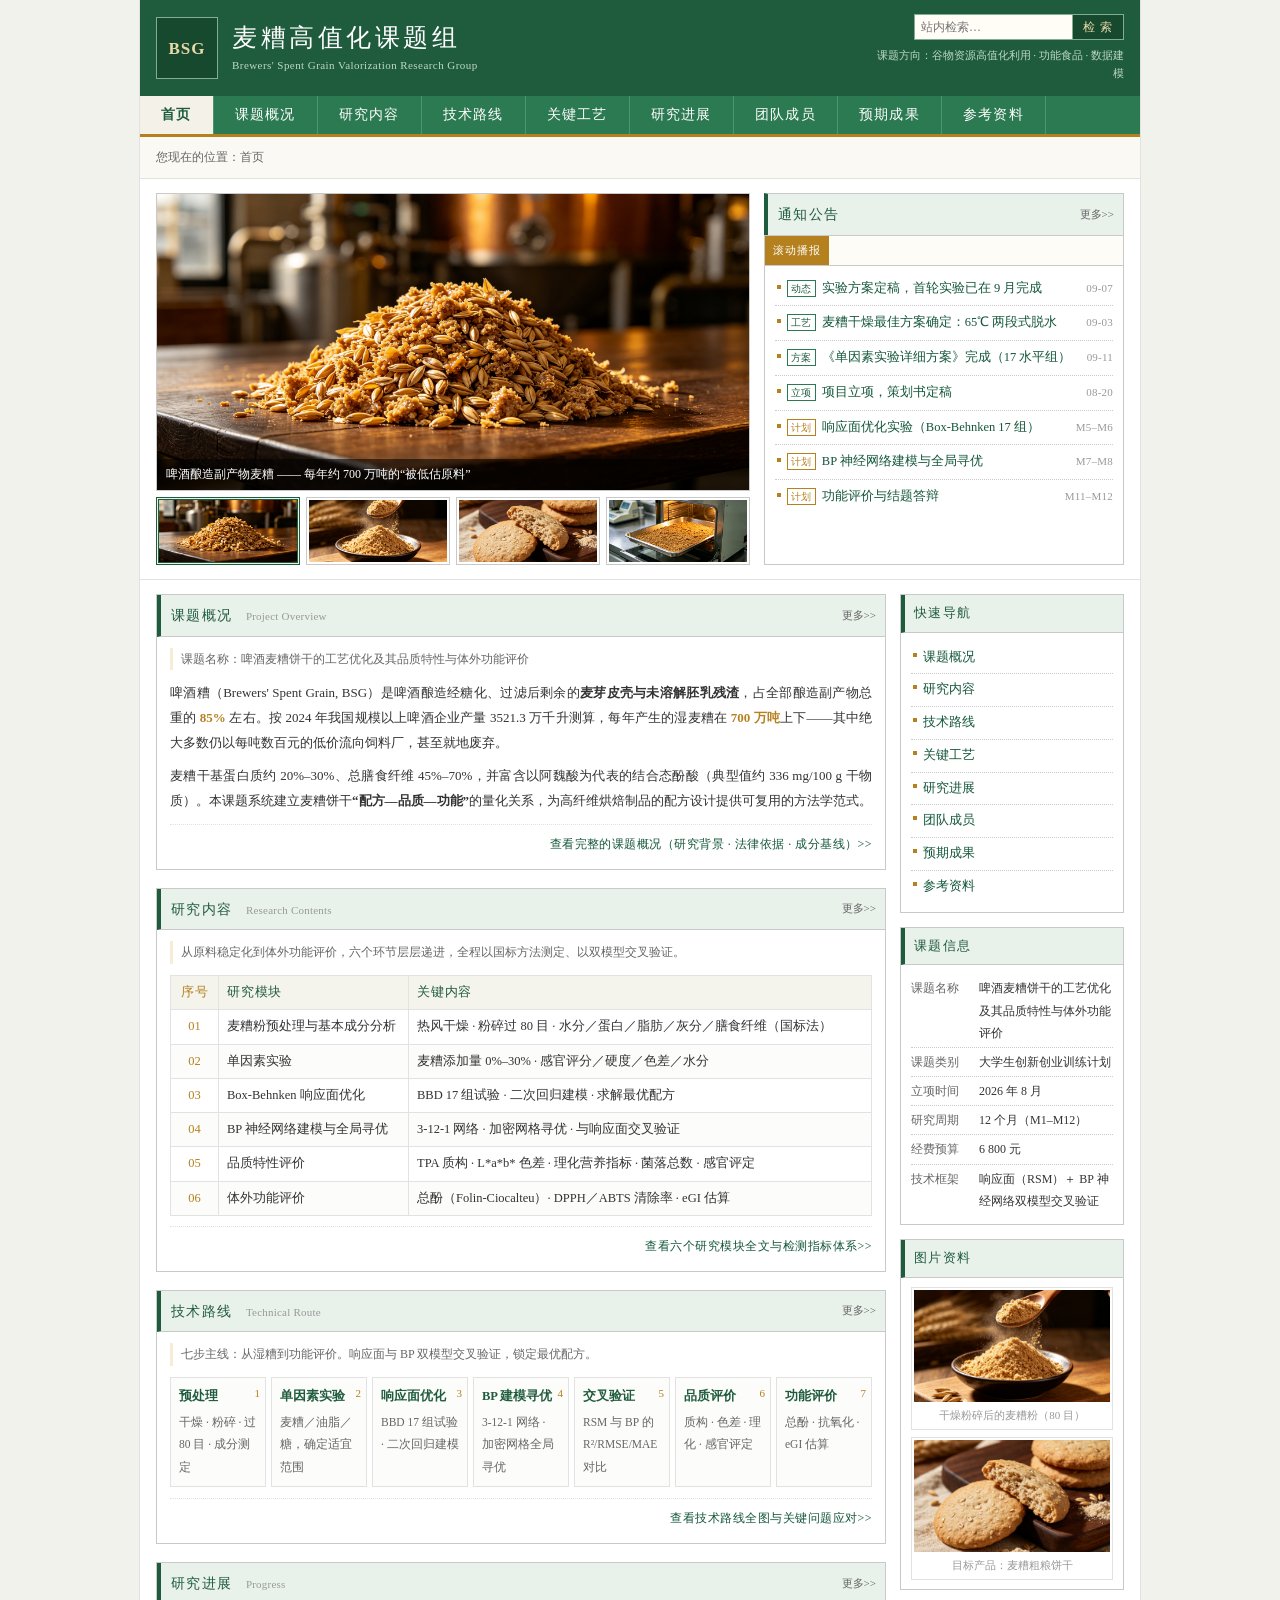
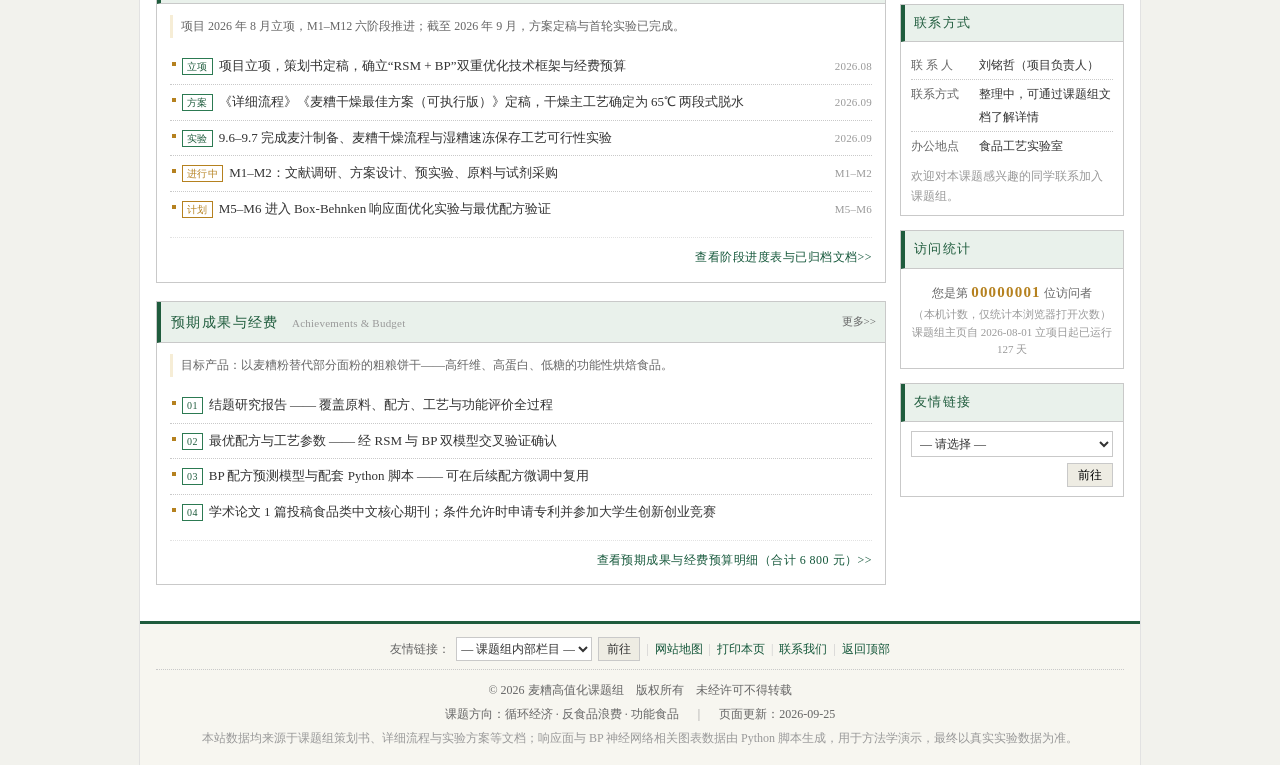
==== index.html @ 1dd5f3cb "Add files via upload" ====
<!DOCTYPE html>
<html lang="zh-CN">
<head>
<meta charset="utf-8">
<meta name="viewport" content="width=device-width, initial-scale=1">
<title>首页 — 麦糟高值化课题组</title>
<meta name="description" content="麦糟高值化课题组：啤酒麦糟饼干的工艺优化及其品质特性与体外功能评价。基于响应面（Box-Behnken）与 BP 神经网络协同优化的本科生科研课题。">
<meta name="keywords" content="啤酒麦糟,BSG,麦糟饼干,响应面优化,BP神经网络,膳食纤维,体外功能评价,课题组">
<link rel="stylesheet" href="style.css">
</head>
<body>
<div class="page" id="top">

  <!-- ==================== 页头 ==================== -->
  <div class="hd">
    <div class="logo">BSG</div>
    <div class="hd-t">
      <h1>麦糟高值化课题组</h1>
      <p>Brewers' Spent Grain Valorization Research Group</p>
    </div>
    <div class="hd-r">
      <form class="search" id="searchForm">
        <input type="text" id="q" placeholder="站内检索…" aria-label="站内检索">
        <button type="submit">检 索</button>
      </form>
      <p class="slogan">课题方向：谷物资源高值化利用 · 功能食品 · 数据建模</p>
      <div class="srch-pop" id="srchPop"></div>
    </div>
  </div>

  <!-- ==================== 导航 ==================== -->
  <div class="nav">
    <ul id="navList">
      <li class="on"><a href="index.html">首页</a></li>
      <li><a href="about.html">课题概况</a></li>
      <li><a href="research.html">研究内容</a></li>
      <li><a href="route.html">技术路线</a></li>
      <li><a href="process.html">关键工艺</a></li>
      <li><a href="progress.html">研究进展</a></li>
      <li><a href="team.html">团队成员</a></li>
      <li><a href="results.html">预期成果</a></li>
      <li><a href="refs.html">参考资料</a></li>
    </ul>
  </div>

  <!-- ==================== 面包屑 ==================== -->
  <div class="crumb">
    您现在的位置：首页
  </div>

  <div class="hero">
    <div class="hero-l">
      <div class="figure">
        <img id="bigPic" src="assets/hero-bsg.jpg" alt="啤酒酿造副产物麦糟原料特写" width="640" height="296" decoding="async">
        <span class="cap" id="bigCap">啤酒酿造副产物麦糟 —— 每年约 700 万吨的“被低估原料”</span>
      </div>
      <div class="thumbs" id="thumbs">
        <button type="button" class="on" data-src="assets/hero-bsg.jpg"
          data-cap="啤酒酿造副产物麦糟 —— 每年约 700 万吨的“被低估原料”"
          data-alt="啤酒酿造副产物麦糟原料特写">
          <img src="assets/hero-bsg.jpg" alt="麦糟原料" width="150" height="62" decoding="async"></button>
        <button type="button" data-src="assets/bsg-flour.jpg"
          data-cap="干燥、粉碎、过 80 目筛后的食品级麦糟粉 —— 课题组核心中间产物"
          data-alt="干燥粉碎后的麦糟粉特写">
          <img src="assets/bsg-flour.jpg" alt="麦糟粉" width="150" height="62" decoding="async"></button>
        <button type="button" data-src="assets/bsg-cookie.jpg"
          data-cap="目标产品：以麦糟粉替代部分面粉的粗粮饼干 —— 高纤维、高蛋白、低糖的功能性烘焙食品"
          data-alt="添加麦糟的粗粮饼干成品">
          <img src="assets/bsg-cookie.jpg" alt="麦糟饼干" width="150" height="62" decoding="async"></button>
        <button type="button" data-src="assets/drying-oven.jpg"
          data-cap="电热鼓风干燥箱 · 65℃ 强制对流干燥，料层 ≤1.5 cm，托盘间留风道"
          data-alt="电热鼓风干燥箱中摊铺的麦糟颗粒">
          <img src="assets/drying-oven.jpg" alt="鼓风干燥箱" width="150" height="62" decoding="async"></button>
      </div>
    </div>


    <div class="notice">
      <div class="nt-bar">
        <h2>通知公告</h2>
        <a class="more" href="progress.html">更多&gt;&gt;</a>
      </div>
      <div class="ticks">
        <b>滚动播报</b>
        <div class="vp"><p>《麦糟干燥最佳方案（可执行版）》已定稿，干燥主工艺确定为 65℃ 两段式脱水；9.6–9.7 完成麦汁制备、麦糟干燥流程与湿糟速冻工艺可行性实验。下一阶段进入单因素实验与 Box-Behnken 响应面优化。</p></div>
      </div>
      <div class="body">
        <ul class="list">
          <li><span class="tag">动态</span><a href="progress.html">实验方案定稿，首轮实验已在 9 月完成</a><span class="d">09-07</span></li>
          <li><span class="tag">工艺</span><a href="process.html">麦糟干燥最佳方案确定：65℃ 两段式脱水</a><span class="d">09-03</span></li>
          <li><span class="tag">方案</span><a href="progress.html">《单因素实验详细方案》完成（17 水平组）</a><span class="d">09-11</span></li>
          <li><span class="tag">立项</span><a href="progress.html">项目立项，策划书定稿</a><span class="d">08-20</span></li>
          <li><span class="tag t2">计划</span><a href="route.html">响应面优化实验（Box-Behnken 17 组）</a><span class="d">M5–M6</span></li>
          <li><span class="tag t2">计划</span><a href="route.html">BP 神经网络建模与全局寻优</a><span class="d">M7–M8</span></li>
          <li><span class="tag t2">计划</span><a href="results.html">功能评价与结题答辩</a><span class="d">M11–M12</span></li>
        </ul>
      </div>
    </div>
  </div>

  <!-- ==================== 主体 ==================== -->
  <div class="body-wrap">
    <!-- -------- 左：正文 -------- -->
    <div class="col-main">

      <!-- 课题概况（摘要） -->
      <div class="sec">
        <div class="hd2">
          <h2>课题概况 <em>Project Overview</em></h2>
          <a class="more" href="about.html">更多&gt;&gt;</a>
        </div>
        <div class="bd">
          <p class="lead">课题名称：啤酒麦糟饼干的工艺优化及其品质特性与体外功能评价</p>
          <p>啤酒糟（Brewers' Spent Grain, BSG）是啤酒酿造经糖化、过滤后剩余的<strong>麦芽皮壳与未溶解胚乳残渣</strong>，占全部酿造副产物总重的 <span class="hl">85%</span> 左右。按 2024 年我国规模以上啤酒企业产量 3521.3 万千升测算，每年产生的湿麦糟在 <span class="hl">700 万吨</span>上下——其中绝大多数仍以每吨数百元的低价流向饲料厂，甚至就地废弃。</p>
          <p>麦糟干基蛋白质约 20%–30%、总膳食纤维 45%–70%，并富含以阿魏酸为代表的结合态酚酸（典型值约 336 mg/100 g 干物质）。本课题系统建立麦糟饼干<strong>“配方—品质—功能”</strong>的量化关系，为高纤维烘焙制品的配方设计提供可复用的方法学范式。</p>
          <div class="entry"><a href="about.html">查看完整的课题概况（研究背景 · 法律依据 · 成分基线）&gt;&gt;</a></div>
        </div>
      </div>

      <!-- 研究内容（摘要） -->
      <div class="sec">
        <div class="hd2">
          <h2>研究内容 <em>Research Contents</em></h2>
          <a class="more" href="research.html">更多&gt;&gt;</a>
        </div>
        <div class="bd">
          <p class="lead">从原料稳定化到体外功能评价，六个环节层层递进，全程以国标方法测定、以双模型交叉验证。</p>
          <div class="tb-wrap">
            <table class="tb">
              <thead>
                <tr><th class="no">序号</th><th style="width:190px">研究模块</th><th>关键内容</th></tr>
              </thead>
              <tbody>
                <tr><td class="no">01</td><td>麦糟粉预处理与基本成分分析</td><td>热风干燥 · 粉碎过 80 目 · 水分／蛋白／脂肪／灰分／膳食纤维（国标法）</td></tr>
                <tr><td class="no">02</td><td>单因素实验</td><td>麦糟添加量 0%–30% · 感官评分／硬度／色差／水分</td></tr>
                <tr><td class="no">03</td><td>Box-Behnken 响应面优化</td><td>BBD 17 组试验 · 二次回归建模 · 求解最优配方</td></tr>
                <tr><td class="no">04</td><td>BP 神经网络建模与全局寻优</td><td>3-12-1 网络 · 加密网格寻优 · 与响应面交叉验证</td></tr>
                <tr><td class="no">05</td><td>品质特性评价</td><td>TPA 质构 · L*a*b* 色差 · 理化营养指标 · 菌落总数 · 感官评定</td></tr>
                <tr><td class="no">06</td><td>体外功能评价</td><td>总酚（Folin-Ciocalteu）· DPPH／ABTS 清除率 · eGI 估算</td></tr>
              </tbody>
            </table>
          </div>
          <div class="entry"><a href="research.html">查看六个研究模块全文与检测指标体系&gt;&gt;</a></div>
        </div>
      </div>

      <!-- 技术路线（摘要） -->
      <div class="sec">
        <div class="hd2">
          <h2>技术路线 <em>Technical Route</em></h2>
          <a class="more" href="route.html">更多&gt;&gt;</a>
        </div>
        <div class="bd">
          <p class="lead">七步主线：从湿糟到功能评价。响应面与 BP 双模型交叉验证，锁定最优配方。</p>
          <div class="flow">
            <div class="fs"><em>1</em><b>预处理</b><span>干燥 · 粉碎 · 过 80 目 · 成分测定</span></div>
            <div class="fs"><em>2</em><b>单因素实验</b><span>麦糟／油脂／糖，确定适宜范围</span></div>
            <div class="fs"><em>3</em><b>响应面优化</b><span>BBD 17 组试验 · 二次回归建模</span></div>
            <div class="fs"><em>4</em><b>BP 建模寻优</b><span>3-12-1 网络 · 加密网格全局寻优</span></div>
            <div class="fs"><em>5</em><b>交叉验证</b><span>RSM 与 BP 的 R²/RMSE/MAE 对比</span></div>
            <div class="fs"><em>6</em><b>品质评价</b><span>质构 · 色差 · 理化 · 感官评定</span></div>
            <div class="fs"><em>7</em><b>功能评价</b><span>总酚 · 抗氧化 · eGI 估算</span></div>
          </div>
          <div class="entry"><a href="route.html">查看技术路线全图与关键问题应对&gt;&gt;</a></div>
        </div>
      </div>

      <!-- 研究进展（摘要） -->
      <div class="sec">
        <div class="hd2">
          <h2>研究进展 <em>Progress</em></h2>
          <a class="more" href="progress.html">更多&gt;&gt;</a>
        </div>
        <div class="bd">
          <p class="lead">项目 2026 年 8 月立项，M1–M12 六阶段推进；截至 2026 年 9 月，方案定稿与首轮实验已完成。</p>
          <ul class="list">
            <li><span class="tag">立项</span><span class="txt">项目立项，策划书定稿，确立“RSM + BP”双重优化技术框架与经费预算</span><span class="d">2026.08</span></li>
            <li><span class="tag">方案</span><span class="txt">《详细流程》《麦糟干燥最佳方案（可执行版）》定稿，干燥主工艺确定为 65℃ 两段式脱水</span><span class="d">2026.09</span></li>
            <li><span class="tag">实验</span><span class="txt">9.6–9.7 完成麦汁制备、麦糟干燥流程与湿糟速冻保存工艺可行性实验</span><span class="d">2026.09</span></li>
            <li><span class="tag t2">进行中</span><span class="txt">M1–M2：文献调研、方案设计、预实验、原料与试剂采购</span><span class="d">M1–M2</span></li>
            <li><span class="tag t2">计划</span><span class="txt">M5–M6 进入 Box-Behnken 响应面优化实验与最优配方验证</span><span class="d">M5–M6</span></li>
          </ul>
          <div class="entry"><a href="progress.html">查看阶段进度表与已归档文档&gt;&gt;</a></div>
        </div>
      </div>

      <!-- 预期成果（摘要） -->
      <div class="sec">
        <div class="hd2">
          <h2>预期成果与经费 <em>Achievements &amp; Budget</em></h2>
          <a class="more" href="results.html">更多&gt;&gt;</a>
        </div>
        <div class="bd">
          <p class="lead">目标产品：以麦糟粉替代部分面粉的粗粮饼干——高纤维、高蛋白、低糖的功能性烘焙食品。</p>
          <ul class="list">
            <li><span class="tag">01</span><span class="txt">结题研究报告 —— 覆盖原料、配方、工艺与功能评价全过程</span></li>
            <li><span class="tag">02</span><span class="txt">最优配方与工艺参数 —— 经 RSM 与 BP 双模型交叉验证确认</span></li>
            <li><span class="tag">03</span><span class="txt">BP 配方预测模型与配套 Python 脚本 —— 可在后续配方微调中复用</span></li>
            <li><span class="tag">04</span><span class="txt">学术论文 1 篇投稿食品类中文核心期刊；条件允许时申请专利并参加大学生创新创业竞赛</span></li>
          </ul>
          <div class="entry"><a href="results.html">查看预期成果与经费预算明细（合计 6 800 元）&gt;&gt;</a></div>
        </div>
      </div>
    </div>

    <!-- -------- 右：侧栏 -------- -->
    <div class="col-side">

      <div class="side-box">
        <h3>快速导航</h3>
        <div class="bd">
          <ul class="list">
            <li><a href="about.html">课题概况</a></li>
            <li><a href="research.html">研究内容</a></li>
            <li><a href="route.html">技术路线</a></li>
            <li><a href="process.html">关键工艺</a></li>
            <li><a href="progress.html">研究进展</a></li>
            <li><a href="team.html">团队成员</a></li>
            <li><a href="results.html">预期成果</a></li>
            <li><a href="refs.html">参考资料</a></li>
          </ul>
        </div>
      </div>

      <div class="side-box">
        <h3>课题信息</h3>
        <div class="bd">
          <div class="kv">
            <div><b>课题名称</b><span>啤酒麦糟饼干的工艺优化及其品质特性与体外功能评价</span></div>
            <div><b>课题类别</b><span>大学生创新创业训练计划</span></div>
            <div><b>立项时间</b><span>2026 年 8 月</span></div>
            <div><b>研究周期</b><span>12 个月（M1–M12）</span></div>
            <div><b>经费预算</b><span>6 800 元</span></div>
            <div><b>技术框架</b><span>响应面（RSM）＋ BP 神经网络双模型交叉验证</span></div>
          </div>
        </div>
      </div>

      <div class="side-box">
        <h3>图片资料</h3>
        <div class="bd">
          <div class="mini-pic">
            <img src="assets/bsg-flour.jpg" alt="麦糟粉" loading="lazy" width="200" height="112" decoding="async">
            <p>干燥粉碎后的麦糟粉（80 目）</p>
          </div>
          <div class="mini-pic" style="margin-bottom:0">
            <img src="assets/bsg-cookie.jpg" alt="麦糟饼干成品" loading="lazy" width="200" height="112" decoding="async">
            <p>目标产品：麦糟粗粮饼干</p>
          </div>
        </div>
      </div>

      <div class="side-box">
        <h3>联系方式</h3>
        <div class="bd">
          <div class="kv">
            <div><b>联 系 人</b><span>刘铭哲（项目负责人）</span></div>
            <div><b>联系方式</b><span>整理中，可通过课题组文档了解详情</span></div>
            <div><b>办公地点</b><span>食品工艺实验室</span></div>
          </div>
          <p style="font-size:11.5px;color:#999;margin-top:7px;line-height:1.7">欢迎对本课题感兴趣的同学联系加入课题组。</p>
        </div>
      </div>

      <div class="side-box">
        <h3>访问统计</h3>
        <div class="bd visit">
          您是第 <b id="visitNum">00000000</b> 位访问者
          <span class="tiny" id="visitNote">（本机计数，仅统计本浏览器打开次数）</span>
          <span class="tiny" id="runDays">—</span>
        </div>
      </div>

      <div class="side-box" style="margin-bottom:0">
        <h3>友情链接</h3>
        <div class="bd">
          <select class="sel" id="friendSel" aria-label="友情链接">
            <option value="">— 请选择 —</option>
            <option value="about.html">课题概况</option>
            <option value="research.html">研究内容</option>
            <option value="process.html">关键工艺</option>
            <option value="progress.html">研究进展</option>
            <option value="refs.html">参考资料</option>
          </select>
          <div style="text-align:right;margin-top:6px">
            <button type="button" id="friendGo" style="height:24px;padding:0 10px;border:1px solid #c9c9c9;background:#eeece3;font:12px/1 '宋体',serif;cursor:pointer">前往</button>
          </div>
        </div>
      </div>
    </div>
  </div>
  <!-- ==================== 页脚 ==================== -->
  <div class="ft">
    <div class="fl">
      <b>友情链接：</b>
      <select id="ftSel" aria-label="友情链接">
        <option value="">— 课题组内部栏目 —</option>
        <option value="about.html">课题概况</option>
        <option value="research.html">研究内容</option>
        <option value="route.html">技术路线</option>
        <option value="process.html">关键工艺</option>
        <option value="progress.html">研究进展</option>
        <option value="team.html">团队成员</option>
        <option value="results.html">预期成果</option>
        <option value="refs.html">参考资料</option>
      </select>
      <button type="button" id="ftGo">前往</button>
      <span style="color:#c9c9c9">|</span>
      <a href="sitemap.html">网站地图</a>
      <span style="color:#c9c9c9">|</span>
      <a href="#" id="printBtn">打印本页</a>
      <span style="color:#c9c9c9">|</span>
      <a href="team.html">联系我们</a>
      <span style="color:#c9c9c9">|</span>
      <a href="#" id="toTop">返回顶部</a>
    </div>

    <div class="cp">
      © 2026 麦糟高值化课题组　版权所有　未经许可不得转载<br>
      课题方向：循环经济 · 反食品浪费 · 功能食品　<span>|</span>　页面更新：2026-09-25
      <br>
      <span>本站数据均来源于课题组策划书、详细流程与实验方案等文档；响应面与 BP 神经网络相关图表数据由 Python 脚本生成，用于方法学演示，最终以真实实验数据为准。</span>
    </div>
  </div>

</div>
<script src="search-index.js"></script>
<script src="main.js"></script>
</body>
</html>
---- style.css ----
@charset "utf-8";
/* ============================================================
   麦糟高值化课题组 · 课题网站 共用样式表
   版式：传统高校课题组主页（定宽 1000px / 表格化 / 宋体正文）
   离线可用：无任何外部依赖，字体使用系统字体栈
   结构：style.css 共用版式 ／ main.js 共用脚本 ／ search-index.js 站内索引
   ============================================================ */

*{margin:0;padding:0;box-sizing:border-box}

:root{
  --ink:#333333;      /* 正文 */
  --ink2:#666666;     /* 次要 */
  --ink3:#999999;     /* 弱化 */
  --line:#c9c9c9;     /* 主边框 */
  --line2:#e2e2e2;    /* 次边框 */
  --line3:#f0efe9;    /* 极浅底 */
  --grn:#1f5c3d;      /* 主色：墨绿 */
  --grn2:#2c7a52;     /* 主色浅 */
  --grn3:#e9f1eb;     /* 主色极浅底 */
  --gold:#b5811f;     /* 强调：赭金 */
  --gold2:#f6edd6;    /* 强调浅底 */
  --bg:#f2f2ed;       /* 页面底色 */
}

body{
  background:var(--bg);
  color:var(--ink);
  font:13px/1.9 "宋体",SimSun,"Songti SC",serif;
  -webkit-text-size-adjust:100%;
}
h1,h2,h3,h4,.hei{font-family:"黑体",SimHei,"Microsoft YaHei",sans-serif}
a{color:#14573a;text-decoration:none}
a:hover{color:var(--gold);text-decoration:underline}
img{border:0;display:block}
table{border-collapse:collapse}
ol,ul{list-style:none}
mark.hit{background:#ffe9a8;color:inherit;padding:0 1px}

/* ---------------- 版心 ---------------- */
.page{width:1000px;margin:0 auto;background:#ffffff;
  box-shadow:0 0 0 1px var(--line2);}

/* ---------------- 页头 ---------------- */
.hd{background:var(--grn);color:#fff;padding:14px 16px;
  display:flex;align-items:center;gap:14px}
.logo{
  flex:0 0 62px;height:62px;border:1px solid #7fae93;background:#17492f;
  display:flex;align-items:center;justify-content:center;
  font:bold 17px/1 Georgia,"Times New Roman",serif;letter-spacing:.06em;color:#e8d9a8;
}
.hd-t{flex:1;min-width:0}
.hd-t h1{font-size:25px;font-weight:normal;letter-spacing:.14em;line-height:1.35}
.hd-t p{font:11px/1.6 Georgia,"Times New Roman",serif;color:#bcd8c6;
  letter-spacing:.04em;margin-top:2px}
.hd-r{flex:0 0 250px;text-align:right;position:relative}
.search{display:flex;justify-content:flex-end;gap:0}
.search input{
  width:158px;height:26px;padding:0 6px;border:1px solid #7fae93;border-right:0;
  background:#fffdf6;font:12px/26px "宋体",SimSun,serif;color:var(--ink);outline:none;
}
.search input:focus{background:#fff;border-color:var(--gold)}
.search button{
  height:26px;padding:0 10px;border:1px solid #7fae93;cursor:pointer;
  background:#17492f;color:#e8d9a8;font:12px/1 "宋体",SimSun,serif;letter-spacing:.08em;
}
.search button:hover{background:var(--gold);border-color:var(--gold);color:#fff}
.hd-r .slogan{font-size:11px;color:#bcd8c6;margin-top:7px;line-height:1.6}

/* 站内检索结果浮层（多页站：跨栏目命中 + 本页高亮） */
.srch-pop{
  display:none;position:absolute;right:0;top:31px;z-index:60;
  width:340px;max-width:calc(100vw - 36px);
  background:#fffdf6;border:1px solid var(--grn);border-top:3px solid var(--gold);
  padding:8px 11px 9px;text-align:left;
  font:12px/1.75 "宋体",SimSun,serif;color:var(--ink);
}
.srch-pop.on{display:block}
.srch-pop .n{color:var(--gold);font-weight:bold;font-family:Georgia,serif}
.srch-pop ul{margin:5px 0 6px;border-top:1px dotted var(--line2)}
.srch-pop li{position:relative;padding:3px 0 3px 11px;border-bottom:1px dotted var(--line2)}
.srch-pop li:before{content:"";position:absolute;left:2px;top:12px;
  width:3px;height:3px;background:var(--gold)}
.srch-pop li.grey{color:var(--ink3)}
.srch-pop .cls{color:var(--ink2);text-decoration:underline;font-size:11.5px}

/* ---------------- 导航 ---------------- */
.nav{background:var(--grn2);border-bottom:3px solid var(--gold)}
.nav ul{display:flex;flex-wrap:wrap}
.nav li{flex:0 0 auto}
.nav a{
  display:block;padding:0 21px;height:38px;line-height:38px;color:#ffffff;
  font-size:14px;letter-spacing:.09em;border-right:1px solid #4c9570;
}
.nav a:hover{background:#f4f2e8;color:var(--grn);text-decoration:none}
.nav li.on a{background:#f4f2e8;color:var(--grn);font-weight:bold}

/* ---------------- 面包屑 ---------------- */
.crumb{
  padding:9px 16px;font-size:12px;color:var(--ink2);
  background:#faf9f4;border-bottom:1px solid var(--line2);
}
.crumb span{color:var(--ink3)}

/* ---------------- 栏目页头（内页） ---------------- */
.ptit{
  background:#f4f2e8;border-bottom:1px solid var(--line);
  padding:10px 16px;display:flex;align-items:baseline;gap:11px;flex-wrap:wrap;
}
.ptit h1{font-size:18px;font-weight:normal;letter-spacing:.18em;color:var(--grn)}
.ptit p{font:11px/1.6 Georgia,"Times New Roman",serif;color:var(--ink3);
  letter-spacing:.08em;text-transform:uppercase}
.ptit .back{margin-left:auto;font-size:12px;white-space:nowrap}

/* ---------------- 首屏 ---------------- */
.hero{display:flex;gap:14px;padding:14px 16px;border-bottom:1px solid var(--line2)}
.hero-l{flex:1 1 auto;min-width:0}
.figure{border:1px solid var(--line);background:#000;position:relative;overflow:hidden}
.figure img{width:100%;height:296px;object-fit:cover;display:block}
.figure .cap{
  position:absolute;left:0;right:0;bottom:0;padding:6px 9px;
  background:rgba(0,0,0,.58);color:#fff;font-size:12px;line-height:1.6;
}
.thumbs{display:flex;gap:6px;margin-top:6px}
.thumbs button{
  flex:1 1 0;min-width:0;padding:2px;background:#fff;border:1px solid var(--line);
  cursor:pointer;line-height:0;
}
.thumbs button img{width:100%;height:62px;object-fit:cover}
.thumbs button:hover{border-color:var(--gold)}
.thumbs button.on{border-color:var(--grn);background:var(--grn3);padding:2px}
.thumbs button.on img{outline:1px solid var(--grn);outline-offset:0}

/* 通知公告栏（类名用 nt-bar，避免与表格里的占比条 .bar 撞车） */
.notice{flex:0 0 360px;width:360px;min-width:0;display:flex;flex-direction:column}
.nt-bar{
  border:1px solid var(--line);border-bottom:0;background:var(--grn3);
  display:flex;align-items:center;border-left:4px solid var(--grn);
}
.nt-bar h2{font-size:14px;font-weight:normal;letter-spacing:.1em;padding:7px 10px;flex:1;min-width:0;
  color:var(--grn);font-family:"黑体",SimHei,sans-serif}
.nt-bar .more{font-size:11px;padding-right:9px;color:var(--ink2);flex:0 0 auto;white-space:nowrap}
.ticks{
  border:1px solid var(--line);border-bottom:0;background:#fdfcf7;
  display:flex;align-items:center;height:30px;overflow:hidden;
}
.ticks b{
  flex:0 0 auto;font-weight:normal;font-size:11px;color:#fff;background:var(--gold);
  padding:0 8px;height:30px;line-height:30px;letter-spacing:.1em;
}
/* 走马灯：绝对定位 + 只用 transform 位移，确保对布局零影响（不能用 padding-left:100%） */
.ticks .vp{flex:1 1 auto;min-width:0;height:30px;position:relative;overflow:hidden}
.ticks .vp p{
  position:absolute;top:0;left:100%;white-space:nowrap;
  font-size:12px;line-height:30px;color:var(--grn);
  animation:tick 34s linear infinite;
}
@keyframes tick{from{transform:translateX(0)}to{transform:translateX(-100%)}}
.ticks:hover .vp p{animation-play-state:paused}
@media (prefers-reduced-motion:reduce){
  .ticks .vp p{animation:none;left:8px;transform:none;position:static;
    overflow:hidden;text-overflow:ellipsis;max-width:100%}
}
.notice .body{border:1px solid var(--line);flex:1;padding:6px 10px 8px;min-width:0}
.notice .list a{font-size:12.5px}
.notice .list .tag{padding:0 3px}

/* 列表（点线分隔，传统写法） */
.list{min-width:0}
.list li{
  display:flex;align-items:baseline;gap:6px;min-width:0;
  padding:5px 0 5px 12px;border-bottom:1px dotted var(--line);
  position:relative;
}
.list li:last-child{border-bottom:0}
.list li:before{
  content:"";position:absolute;left:2px;top:13px;
  width:4px;height:4px;background:var(--gold);
}
.list a{flex:1 1 auto;min-width:0;overflow:hidden;text-overflow:ellipsis;white-space:nowrap}
.list .d{flex:0 0 auto;font-size:11px;color:var(--ink3);white-space:nowrap;
  font-family:Georgia,"Times New Roman",serif;letter-spacing:.02em}
.list .tag{flex:0 0 auto;font-size:10px;color:var(--grn);border:1px solid var(--grn2);
  padding:0 4px;line-height:15px;letter-spacing:.04em;white-space:nowrap}
.list .tag.t2{color:var(--gold);border-color:var(--gold)}
/* 纯文本列表项（无链接）：让文字占满整行并允许换行 */
.list li > span.txt{flex:1 1 auto;min-width:0}

/* ---------------- 主体两栏 ---------------- */
.body-wrap{display:flex;gap:14px;padding:14px 16px 18px}
.col-main{flex:1 1 auto;min-width:0}
.col-side{flex:0 0 224px;width:224px;min-width:0}

/* 栏目块（带标题条） */
.sec{margin-bottom:18px;border:1px solid var(--line)}
.sec > .hd2{
  background:var(--grn3);border-bottom:1px solid var(--line);
  border-left:4px solid var(--grn);display:flex;align-items:center;
}
.sec > .hd2 h2{
  font-size:14px;font-weight:normal;letter-spacing:.1em;color:var(--grn);
  padding:7px 10px;flex:1;
}
.sec > .hd2 h2 em{font-style:normal;color:var(--ink3);font-size:11px;margin-left:8px;
  letter-spacing:.02em;font-family:Georgia,serif}
.sec > .hd2 .more{font-size:11px;padding-right:9px;color:var(--ink2)}
.sec > .bd{padding:11px 13px 13px}

/* 内容面板（内页正文块，无标题条） */
.panel{border:1px solid var(--line);background:#fff;
  padding:13px 15px 15px;margin-bottom:18px}
.panel > p{margin-bottom:9px;text-align:justify}
.panel > p:last-child{margin-bottom:0}

/* 小节标题（一、二、三…） */
.sub{
  font-size:13.5px;font-weight:normal;letter-spacing:.06em;color:var(--grn);
  background:var(--grn3);border-left:4px solid var(--grn);
  padding:5px 10px;margin:0 0 10px;
}
.panel > .sub:not(:first-child){margin-top:16px}
.panel > .lead + .sub{margin-top:12px}

/* 「更多>>」底部入口 */
.entry{margin-top:10px;padding-top:8px;border-top:1px dotted var(--line2);
  text-align:right;font-size:12px}
.entry a{letter-spacing:.04em}

/* 上一篇／下一篇：左右各占一半，才能把「下一篇」真正推到右边 */
.pager{
  border:1px solid var(--line);background:#faf9f4;
  padding:8px 13px;font-size:12px;color:var(--ink2);
  display:flex;gap:16px;flex-wrap:wrap;margin-bottom:18px;
}
.pager .pv,.pager .nx{flex:1 1 0;min-width:0}
.pager .nx{text-align:right}

.sec p, .panel p{margin-bottom:9px;text-align:justify}
.sec p:last-child, .panel p:last-child{margin-bottom:0}
.sec .lead, .panel .lead{color:var(--ink2);font-size:12px;border-left:3px solid var(--gold2);
  padding-left:8px;margin-bottom:11px}
strong{font-weight:bold}
.hl{color:var(--gold);font-weight:bold}
.note{font-size:11.5px;color:var(--ink3);margin-top:6px;text-align:justify}

/* 表格 */
.tb{width:100%;font-size:12.5px;background:#fff}
.tb th,.tb td{border:1px solid var(--line2);padding:6px 8px;vertical-align:top;line-height:1.7}
.tb thead th{
  background:#f4f3ec;font-weight:normal;color:var(--grn);letter-spacing:.06em;
  font-family:"黑体",SimHei,sans-serif;font-size:12.5px;text-align:left;
}
.tb td.c,.tb th.c{text-align:center}
.tb td.n,.tb th.n{text-align:right;font-family:Georgia,"Times New Roman",serif}
.tb tbody tr:nth-child(even) td{background:#fcfcfa}
.tb .no{width:48px;text-align:center;color:var(--gold);font-family:Georgia,serif}
.tb .step{width:96px;color:var(--grn)}
.tb .st{width:86px;text-align:center;font-size:11.5px}
.tb tr.sum td{background:var(--grn3)!important;font-weight:bold;color:var(--grn)}
.tb-wrap{overflow-x:auto;margin:0 0 2px}
.tb-wrap + .note{margin-top:6px}

/* 区间条 / 占比条 */
.bar{display:block;height:9px;background:#eceae2;border:1px solid var(--line2);
  position:relative;min-width:64px}
.bar i{display:block;height:100%;background:var(--grn2)}
.bar i.range{position:absolute;top:0;height:100%;background:var(--grn2)}

/* 状态标记 */
.st-done{color:var(--grn);border:1px solid var(--grn2);padding:0 4px;font-size:11px}
.st-doing{color:var(--gold);border:1px solid var(--gold);padding:0 4px;font-size:11px}
.st-plan{color:var(--ink3);border:1px solid var(--line);padding:0 4px;font-size:11px}

/* 步骤流程（表格化横排） */
.flow{display:flex;gap:5px;margin-bottom:11px;flex-wrap:wrap}
.flow .fs{
  flex:1 1 96px;border:1px solid var(--line2);background:#fcfcfa;
  padding:7px 8px;font-size:12px;position:relative;
}
.flow .fs b{display:block;color:var(--grn);font-size:12.5px;margin-bottom:2px}
.flow .fs span{color:var(--ink2);font-size:11.5px;line-height:1.6}
.flow .fs em{position:absolute;right:5px;top:5px;font-style:normal;
  font-size:11px;color:var(--gold);font-family:Georgia,serif}

/* 引用/依据框 */
.quote{border:1px solid var(--line2);background:#fdfcf6;padding:8px 10px;
  font-size:12px;color:var(--ink2);margin-bottom:9px;border-left:3px solid var(--gold)}
.quote b{color:var(--ink)}

/* 文献列表 */
.refs li{font-size:12px;color:var(--ink2);padding:4px 0 4px 26px;
  border-bottom:1px dotted var(--line);position:relative;line-height:1.75}
.refs li:last-child{border-bottom:0}
.refs li em{position:absolute;left:0;top:4px;width:20px;text-align:right;
  font-style:normal;color:var(--ink3);font-family:Georgia,serif;font-size:11px}
.refs i{font-style:italic}
.refs .doi{font-family:Georgia,serif;font-size:11px;color:var(--ink3);
  display:block;word-break:break-all}

/* 侧栏 */
.side-box{border:1px solid var(--line);margin-bottom:14px}
.side-box > h3{
  font-size:13px;font-weight:normal;letter-spacing:.1em;color:var(--grn);
  background:var(--grn3);border-bottom:1px solid var(--line);
  border-left:4px solid var(--grn);padding:6px 9px;
}
.side-box > .bd{padding:9px 10px}
.side-box .list li{font-size:12.5px;padding:4px 0 4px 12px}
.side-box .list li:before{top:11px}
.side-box .list .d{font-size:11px}
/* 侧栏当前栏目高亮 */
.side-box .list li.cur a{color:var(--grn);font-weight:bold}
.side-box .list li.cur:before{width:6px;height:6px;top:10px;left:1px}
.kv{font-size:12px;line-height:1.85}
.kv div{display:flex;gap:6px;border-bottom:1px dotted var(--line);padding:3px 0}
.kv div:last-child{border-bottom:0}
.kv b{flex:0 0 62px;font-weight:normal;color:var(--ink2)}
.kv span{flex:1;min-width:0;word-break:break-word}
.mini-pic{border:1px solid var(--line2);padding:2px;background:#fff;margin-bottom:7px}
.mini-pic img{width:100%;height:112px;object-fit:cover}
.mini-pic p{font-size:11px;color:var(--ink3);padding:3px 1px 1px;text-align:center}
.sel{width:100%;height:26px;border:1px solid var(--line);background:#fff;
  font:12px/1 "宋体",SimSun,serif;color:var(--ink);padding:0 4px;outline:none}
.sel:focus{border-color:var(--grn)}
.visit{font-size:12px;color:var(--ink2);text-align:center;line-height:1.9}
.visit b{font-family:Georgia,"Times New Roman",serif;color:var(--gold);font-size:15px;
  letter-spacing:.08em}
.visit .tiny{font-size:11px;color:var(--ink3);display:block;line-height:1.6}

/* ---------------- 页脚 ---------------- */
.ft{border-top:3px solid var(--grn);background:#f7f6f0;padding:13px 16px 15px;
  font-size:12px;color:var(--ink2);text-align:center;line-height:2}
.ft .fl{display:flex;justify-content:center;align-items:center;gap:6px;margin-bottom:8px;
  flex-wrap:wrap}
.ft .fl b{font-weight:normal;color:var(--ink2)}
.ft .fl select{height:24px;border:1px solid var(--line);background:#fff;font:12px/1 "宋体",serif;
  color:var(--ink);outline:none}
.ft .fl button{height:24px;padding:0 8px;border:1px solid var(--line);background:#eeece3;
  font:12px/1 "宋体",serif;cursor:pointer;color:var(--ink)}
.ft .fl button:hover{background:var(--grn);border-color:var(--grn);color:#fff}
.ft .cp{border-top:1px dotted var(--line);padding-top:8px;margin-top:2px}
.ft .cp span{margin:0 7px;color:var(--ink3)}

/* ---------------- 响应式（传统定宽站的降级处理） ---------------- */
@media (max-width:1040px){
  .page{width:auto;margin:0 10px}
  .hero{flex-direction:column}
  .notice{flex:0 0 auto;width:auto;max-width:none}
  .body-wrap{flex-direction:column}
  .col-main{flex:0 0 auto}
  .col-side{flex:0 0 auto;width:auto}
  .col-side .side-box{display:inline-block;width:calc(50% - 8px);vertical-align:top;margin-right:12px}
}
@media (max-width:720px){
  .hd{flex-wrap:wrap}
  .hd-r{flex:1 1 100%;text-align:left}
  .search{justify-content:flex-start}
  .srch-pop{right:auto;left:0}
  .hd-t h1{font-size:19px;letter-spacing:.08em}
  .nav a{padding:0 11px;height:34px;line-height:34px;font-size:13px;letter-spacing:.04em}
  .figure img{height:200px}
  .col-side .side-box{display:block;width:auto;margin-right:0}
  .tb{font-size:12px}
  .tb th,.tb td{padding:5px 6px}
  .flow .fs{flex:1 1 44%}
  .ptit h1{font-size:16px;letter-spacing:.12em}
  .ptit .back{margin-left:0;flex:1 1 100%}
  .pager{flex-direction:column;gap:4px}
  .pager .nx{text-align:left}
}
@media print{
  body{background:#fff}
  .page{width:auto;box-shadow:none}
  .nav,.search,.srch-pop,.ticks,.thumbs,.pager,.ft .fl{display:none}
  .sec,.panel,.side-box,.tb{break-inside:avoid}
  .ptit{background:#fff;border-bottom:1px solid #999}
}
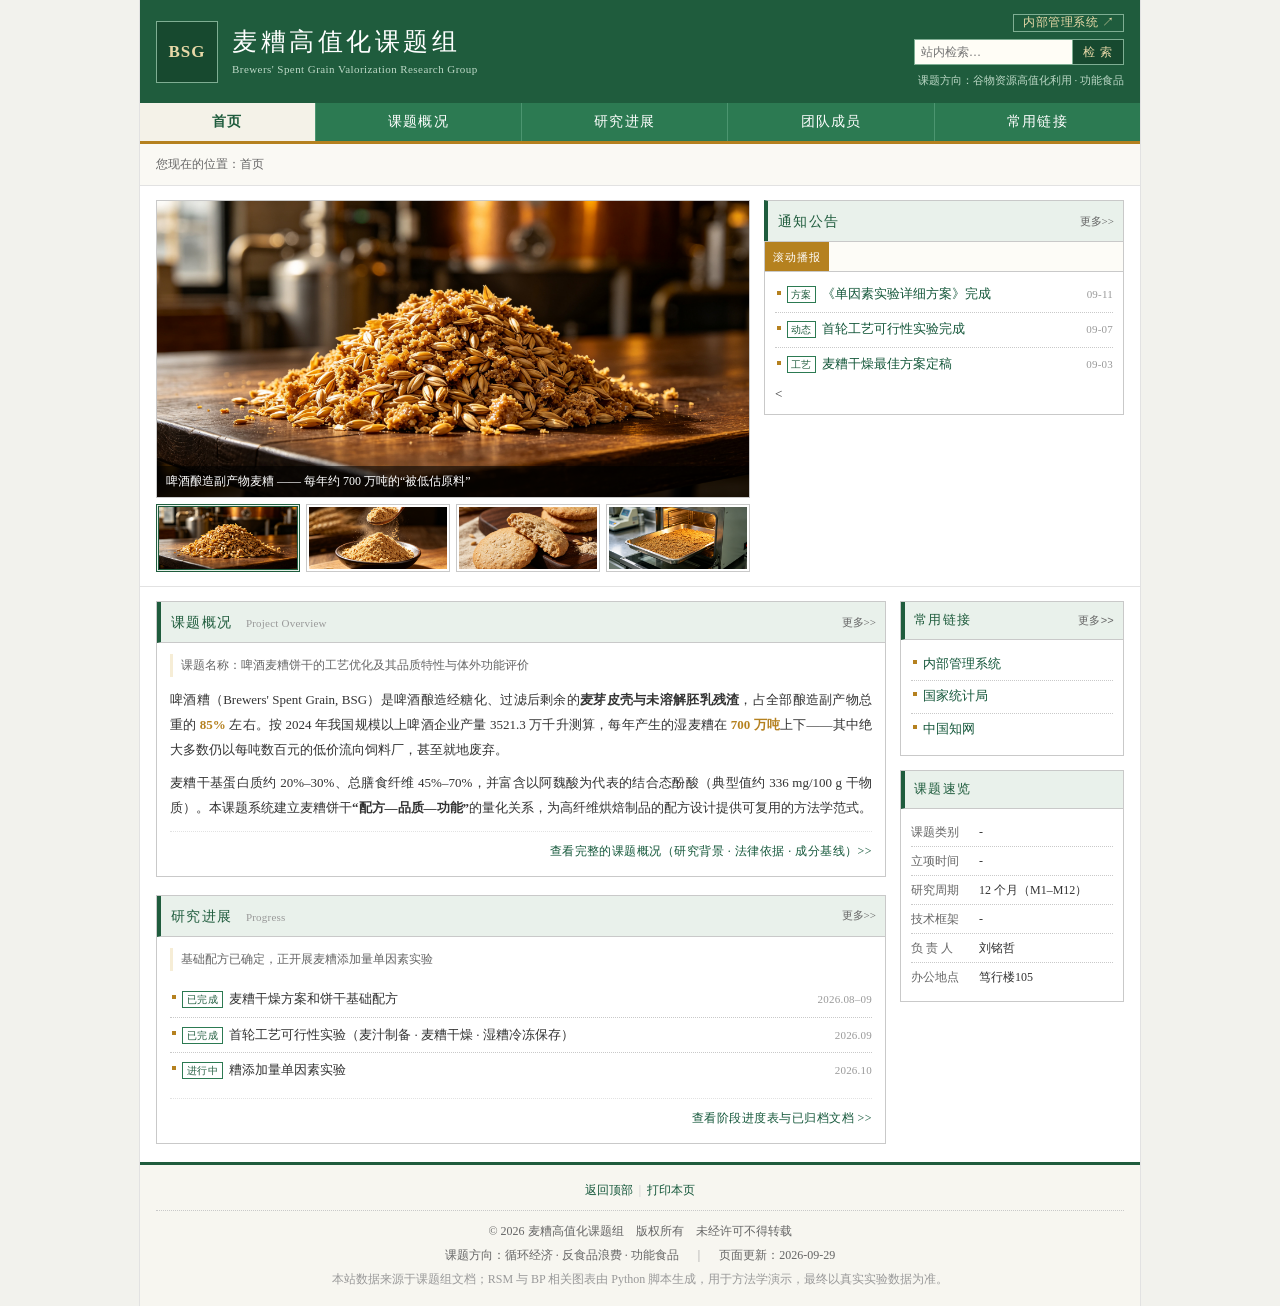
==== commit 2730c888: "Add files via upload" ====
--- a/index.html
+++ b/index.html
@@ -4,8 +4,7 @@
 <meta charset="utf-8">
 <meta name="viewport" content="width=device-width, initial-scale=1">
 <title>首页 — 麦糟高值化课题组</title>
-<meta name="description" content="麦糟高值化课题组：啤酒麦糟饼干的工艺优化及其品质特性与体外功能评价。基于响应面（Box-Behnken）与 BP 神经网络协同优化的本科生科研课题。">
-<meta name="keywords" content="啤酒麦糟,BSG,麦糟饼干,响应面优化,BP神经网络,膳食纤维,体外功能评价,课题组">
+<meta name="description" content="麦糟高值化课题组：啤酒麦糟饼干的工艺优化及其品质特性与体外功能评价。">
 <link rel="stylesheet" href="style.css">
 </head>
 <body>
@@ -19,11 +18,12 @@
       <p>Brewers' Spent Grain Valorization Research Group</p>
     </div>
     <div class="hd-r">
+      <p class="toplink"><a href="http://47.104.107.67:8090" target="_blank" rel="noopener">内部管理系统</a></p>
       <form class="search" id="searchForm">
         <input type="text" id="q" placeholder="站内检索…" aria-label="站内检索">
         <button type="submit">检 索</button>
       </form>
-      <p class="slogan">课题方向：谷物资源高值化利用 · 功能食品 · 数据建模</p>
+      <p class="slogan">课题方向：谷物资源高值化利用 · 功能食品</p>
       <div class="srch-pop" id="srchPop"></div>
     </div>
   </div>
@@ -33,14 +33,10 @@
     <ul id="navList">
       <li class="on"><a href="index.html">首页</a></li>
       <li><a href="about.html">课题概况</a></li>
-      <li><a href="research.html">研究内容</a></li>
-      <li><a href="route.html">技术路线</a></li>
-      <li><a href="process.html">关键工艺</a></li>
       <li><a href="progress.html">研究进展</a></li>
       <li><a href="team.html">团队成员</a></li>
-      <li><a href="results.html">预期成果</a></li>
-      <li><a href="refs.html">参考资料</a></li>
-    </ul>
+      <li><a href="links.html">常用链接</a></li>
+          </ul>
   </div>
 
   <!-- ==================== 面包屑 ==================== -->
@@ -60,7 +56,7 @@
           data-alt="啤酒酿造副产物麦糟原料特写">
           <img src="assets/hero-bsg.jpg" alt="麦糟原料" width="150" height="62" decoding="async"></button>
         <button type="button" data-src="assets/bsg-flour.jpg"
-          data-cap="干燥、粉碎、过 80 目筛后的食品级麦糟粉 —— 课题组核心中间产物"
+          data-cap="干燥、粉碎、过 80 目筛后的食品级麦糟粉 —— 核心中间产物"
           data-alt="干燥粉碎后的麦糟粉特写">
           <img src="assets/bsg-flour.jpg" alt="麦糟粉" width="150" height="62" decoding="async"></button>
         <button type="button" data-src="assets/bsg-cookie.jpg"
@@ -74,7 +70,6 @@
       </div>
     </div>
 
-
     <div class="notice">
       <div class="nt-bar">
         <h2>通知公告</h2>
@@ -82,17 +77,14 @@
       </div>
       <div class="ticks">
         <b>滚动播报</b>
-        <div class="vp"><p>《麦糟干燥最佳方案（可执行版）》已定稿，干燥主工艺确定为 65℃ 两段式脱水；9.6–9.7 完成麦汁制备、麦糟干燥流程与湿糟速冻工艺可行性实验。下一阶段进入单因素实验与 Box-Behnken 响应面优化。</p></div>
+        <div class="vp"><p>麦糟干燥最佳方案已确定，下一阶段进入单因素实验。</p></div>
       </div>
       <div class="body">
         <ul class="list">
-          <li><span class="tag">动态</span><a href="progress.html">实验方案定稿，首轮实验已在 9 月完成</a><span class="d">09-07</span></li>
-          <li><span class="tag">工艺</span><a href="process.html">麦糟干燥最佳方案确定：65℃ 两段式脱水</a><span class="d">09-03</span></li>
-          <li><span class="tag">方案</span><a href="progress.html">《单因素实验详细方案》完成（17 水平组）</a><span class="d">09-11</span></li>
-          <li><span class="tag">立项</span><a href="progress.html">项目立项，策划书定稿</a><span class="d">08-20</span></li>
-          <li><span class="tag t2">计划</span><a href="route.html">响应面优化实验（Box-Behnken 17 组）</a><span class="d">M5–M6</span></li>
-          <li><span class="tag t2">计划</span><a href="route.html">BP 神经网络建模与全局寻优</a><span class="d">M7–M8</span></li>
-          <li><span class="tag t2">计划</span><a href="results.html">功能评价与结题答辩</a><span class="d">M11–M12</span></li>
+          <li><span class="tag">方案</span><a href="progress.html">《单因素实验详细方案》完成</a><span class="d">09-11</span></li>
+          <li><span class="tag">动态</span><a href="progress.html">首轮工艺可行性实验完成</a><span class="d">09-07</span></li>
+          <li><span class="tag">工艺</span><a href="progress.html">麦糟干燥最佳方案定稿</a><span class="d">09-03</span></li>
+          <
         </ul>
       </div>
     </div>
@@ -100,7 +92,6 @@
 
   <!-- ==================== 主体 ==================== -->
   <div class="body-wrap">
-    <!-- -------- 左：正文 -------- -->
     <div class="col-main">
 
       <!-- 课题概况（摘要） -->
@@ -117,54 +108,6 @@
         </div>
       </div>
 
-      <!-- 研究内容（摘要） -->
-      <div class="sec">
-        <div class="hd2">
-          <h2>研究内容 <em>Research Contents</em></h2>
-          <a class="more" href="research.html">更多&gt;&gt;</a>
-        </div>
-        <div class="bd">
-          <p class="lead">从原料稳定化到体外功能评价，六个环节层层递进，全程以国标方法测定、以双模型交叉验证。</p>
-          <div class="tb-wrap">
-            <table class="tb">
-              <thead>
-                <tr><th class="no">序号</th><th style="width:190px">研究模块</th><th>关键内容</th></tr>
-              </thead>
-              <tbody>
-                <tr><td class="no">01</td><td>麦糟粉预处理与基本成分分析</td><td>热风干燥 · 粉碎过 80 目 · 水分／蛋白／脂肪／灰分／膳食纤维（国标法）</td></tr>
-                <tr><td class="no">02</td><td>单因素实验</td><td>麦糟添加量 0%–30% · 感官评分／硬度／色差／水分</td></tr>
-                <tr><td class="no">03</td><td>Box-Behnken 响应面优化</td><td>BBD 17 组试验 · 二次回归建模 · 求解最优配方</td></tr>
-                <tr><td class="no">04</td><td>BP 神经网络建模与全局寻优</td><td>3-12-1 网络 · 加密网格寻优 · 与响应面交叉验证</td></tr>
-                <tr><td class="no">05</td><td>品质特性评价</td><td>TPA 质构 · L*a*b* 色差 · 理化营养指标 · 菌落总数 · 感官评定</td></tr>
-                <tr><td class="no">06</td><td>体外功能评价</td><td>总酚（Folin-Ciocalteu）· DPPH／ABTS 清除率 · eGI 估算</td></tr>
-              </tbody>
-            </table>
-          </div>
-          <div class="entry"><a href="research.html">查看六个研究模块全文与检测指标体系&gt;&gt;</a></div>
-        </div>
-      </div>
-
-      <!-- 技术路线（摘要） -->
-      <div class="sec">
-        <div class="hd2">
-          <h2>技术路线 <em>Technical Route</em></h2>
-          <a class="more" href="route.html">更多&gt;&gt;</a>
-        </div>
-        <div class="bd">
-          <p class="lead">七步主线：从湿糟到功能评价。响应面与 BP 双模型交叉验证，锁定最优配方。</p>
-          <div class="flow">
-            <div class="fs"><em>1</em><b>预处理</b><span>干燥 · 粉碎 · 过 80 目 · 成分测定</span></div>
-            <div class="fs"><em>2</em><b>单因素实验</b><span>麦糟／油脂／糖，确定适宜范围</span></div>
-            <div class="fs"><em>3</em><b>响应面优化</b><span>BBD 17 组试验 · 二次回归建模</span></div>
-            <div class="fs"><em>4</em><b>BP 建模寻优</b><span>3-12-1 网络 · 加密网格全局寻优</span></div>
-            <div class="fs"><em>5</em><b>交叉验证</b><span>RSM 与 BP 的 R²/RMSE/MAE 对比</span></div>
-            <div class="fs"><em>6</em><b>品质评价</b><span>质构 · 色差 · 理化 · 感官评定</span></div>
-            <div class="fs"><em>7</em><b>功能评价</b><span>总酚 · 抗氧化 · eGI 估算</span></div>
-          </div>
-          <div class="entry"><a href="route.html">查看技术路线全图与关键问题应对&gt;&gt;</a></div>
-        </div>
-      </div>
-
       <!-- 研究进展（摘要） -->
       <div class="sec">
         <div class="hd2">
@@ -172,154 +115,63 @@
           <a class="more" href="progress.html">更多&gt;&gt;</a>
         </div>
         <div class="bd">
-          <p class="lead">项目 2026 年 8 月立项，M1–M12 六阶段推进；截至 2026 年 9 月，方案定稿与首轮实验已完成。</p>
+          <p class="lead">基础配方已确定，正开展麦糟添加量单因素实验</p>
           <ul class="list">
-            <li><span class="tag">立项</span><span class="txt">项目立项，策划书定稿，确立“RSM + BP”双重优化技术框架与经费预算</span><span class="d">2026.08</span></li>
-            <li><span class="tag">方案</span><span class="txt">《详细流程》《麦糟干燥最佳方案（可执行版）》定稿，干燥主工艺确定为 65℃ 两段式脱水</span><span class="d">2026.09</span></li>
-            <li><span class="tag">实验</span><span class="txt">9.6–9.7 完成麦汁制备、麦糟干燥流程与湿糟速冻保存工艺可行性实验</span><span class="d">2026.09</span></li>
-            <li><span class="tag t2">进行中</span><span class="txt">M1–M2：文献调研、方案设计、预实验、原料与试剂采购</span><span class="d">M1–M2</span></li>
-            <li><span class="tag t2">计划</span><span class="txt">M5–M6 进入 Box-Behnken 响应面优化实验与最优配方验证</span><span class="d">M5–M6</span></li>
+            <li><span class="tag">已完成</span><span class="txt">麦糟干燥方案和饼干基础配方</span><span class="d">2026.08–09</span></li>
+            <li><span class="tag">已完成</span><span class="txt">首轮工艺可行性实验（麦汁制备 · 麦糟干燥 · 湿糟冷冻保存）</span><span class="d">2026.09</span></li>
+            <li><span class="tag">进行中</span><span class="txt">糟添加量单因素实验</span><span class="d">2026.10</span></li>
+            
           </ul>
-          <div class="entry"><a href="progress.html">查看阶段进度表与已归档文档&gt;&gt;</a></div>
+          <div class="entry"><a href="progress.html">查看阶段进度表与已归档文档 &gt;&gt;</a></div>
         </div>
       </div>
 
-      <!-- 预期成果（摘要） -->
-      <div class="sec">
-        <div class="hd2">
-          <h2>预期成果与经费 <em>Achievements &amp; Budget</em></h2>
-          <a class="more" href="results.html">更多&gt;&gt;</a>
-        </div>
-        <div class="bd">
-          <p class="lead">目标产品：以麦糟粉替代部分面粉的粗粮饼干——高纤维、高蛋白、低糖的功能性烘焙食品。</p>
-          <ul class="list">
-            <li><span class="tag">01</span><span class="txt">结题研究报告 —— 覆盖原料、配方、工艺与功能评价全过程</span></li>
-            <li><span class="tag">02</span><span class="txt">最优配方与工艺参数 —— 经 RSM 与 BP 双模型交叉验证确认</span></li>
-            <li><span class="tag">03</span><span class="txt">BP 配方预测模型与配套 Python 脚本 —— 可在后续配方微调中复用</span></li>
-            <li><span class="tag">04</span><span class="txt">学术论文 1 篇投稿食品类中文核心期刊；条件允许时申请专利并参加大学生创新创业竞赛</span></li>
-          </ul>
-          <div class="entry"><a href="results.html">查看预期成果与经费预算明细（合计 6 800 元）&gt;&gt;</a></div>
-        </div>
-      </div>
     </div>
 
     <!-- -------- 右：侧栏 -------- -->
     <div class="col-side">
 
       <div class="side-box">
-        <h3>快速导航</h3>
+        <h3>常用链接<a class="more" href="links.html">更多&gt;&gt;</a></h3>
         <div class="bd">
           <ul class="list">
-            <li><a href="about.html">课题概况</a></li>
-            <li><a href="research.html">研究内容</a></li>
-            <li><a href="route.html">技术路线</a></li>
-            <li><a href="process.html">关键工艺</a></li>
-            <li><a href="progress.html">研究进展</a></li>
-            <li><a href="team.html">团队成员</a></li>
-            <li><a href="results.html">预期成果</a></li>
-            <li><a href="refs.html">参考资料</a></li>
+            <li><a href="http://47.104.107.67:8090" target="_blank" rel="noopener">内部管理系统</a></li>
+            <li><a href="https://www.stats.gov.cn/" target="_blank" rel="noopener">国家统计局</a></li>
+            <li><a href="https://www.cnki.net/" target="_blank" rel="noopener">中国知网</a></li>
           </ul>
         </div>
       </div>
 
-      <div class="side-box">
-        <h3>课题信息</h3>
+      <div class="side-box" style="margin-bottom:0">
+        <h3>课题速览</h3>
         <div class="bd">
           <div class="kv">
-            <div><b>课题名称</b><span>啤酒麦糟饼干的工艺优化及其品质特性与体外功能评价</span></div>
-            <div><b>课题类别</b><span>大学生创新创业训练计划</span></div>
-            <div><b>立项时间</b><span>2026 年 8 月</span></div>
+            <div><b>课题类别</b><span>-</span></div>
+            <div><b>立项时间</b><span>-</span></div>
             <div><b>研究周期</b><span>12 个月（M1–M12）</span></div>
-            <div><b>经费预算</b><span>6 800 元</span></div>
-            <div><b>技术框架</b><span>响应面（RSM）＋ BP 神经网络双模型交叉验证</span></div>
+            <div><b>技术框架</b><span>-</span></div>
+            <div><b>负 责 人</b><span>刘铭哲</span></div>
+            <div><b>办公地点</b><span>笃行楼105</span></div>
           </div>
         </div>
       </div>
 
-      <div class="side-box">
-        <h3>图片资料</h3>
-        <div class="bd">
-          <div class="mini-pic">
-            <img src="assets/bsg-flour.jpg" alt="麦糟粉" loading="lazy" width="200" height="112" decoding="async">
-            <p>干燥粉碎后的麦糟粉（80 目）</p>
-          </div>
-          <div class="mini-pic" style="margin-bottom:0">
-            <img src="assets/bsg-cookie.jpg" alt="麦糟饼干成品" loading="lazy" width="200" height="112" decoding="async">
-            <p>目标产品：麦糟粗粮饼干</p>
-          </div>
-        </div>
-      </div>
-
-      <div class="side-box">
-        <h3>联系方式</h3>
-        <div class="bd">
-          <div class="kv">
-            <div><b>联 系 人</b><span>刘铭哲（项目负责人）</span></div>
-            <div><b>联系方式</b><span>整理中，可通过课题组文档了解详情</span></div>
-            <div><b>办公地点</b><span>食品工艺实验室</span></div>
-          </div>
-          <p style="font-size:11.5px;color:#999;margin-top:7px;line-height:1.7">欢迎对本课题感兴趣的同学联系加入课题组。</p>
-        </div>
-      </div>
-
-      <div class="side-box">
-        <h3>访问统计</h3>
-        <div class="bd visit">
-          您是第 <b id="visitNum">00000000</b> 位访问者
-          <span class="tiny" id="visitNote">（本机计数，仅统计本浏览器打开次数）</span>
-          <span class="tiny" id="runDays">—</span>
-        </div>
-      </div>
-
-      <div class="side-box" style="margin-bottom:0">
-        <h3>友情链接</h3>
-        <div class="bd">
-          <select class="sel" id="friendSel" aria-label="友情链接">
-            <option value="">— 请选择 —</option>
-            <option value="about.html">课题概况</option>
-            <option value="research.html">研究内容</option>
-            <option value="process.html">关键工艺</option>
-            <option value="progress.html">研究进展</option>
-            <option value="refs.html">参考资料</option>
-          </select>
-          <div style="text-align:right;margin-top:6px">
-            <button type="button" id="friendGo" style="height:24px;padding:0 10px;border:1px solid #c9c9c9;background:#eeece3;font:12px/1 '宋体',serif;cursor:pointer">前往</button>
-          </div>
-        </div>
-      </div>
     </div>
   </div>
+
   <!-- ==================== 页脚 ==================== -->
   <div class="ft">
     <div class="fl">
-      <b>友情链接：</b>
-      <select id="ftSel" aria-label="友情链接">
-        <option value="">— 课题组内部栏目 —</option>
-        <option value="about.html">课题概况</option>
-        <option value="research.html">研究内容</option>
-        <option value="route.html">技术路线</option>
-        <option value="process.html">关键工艺</option>
-        <option value="progress.html">研究进展</option>
-        <option value="team.html">团队成员</option>
-        <option value="results.html">预期成果</option>
-        <option value="refs.html">参考资料</option>
-      </select>
-      <button type="button" id="ftGo">前往</button>
-      <span style="color:#c9c9c9">|</span>
-      <a href="sitemap.html">网站地图</a>
+      <a href="#" id="toTop">返回顶部</a>
       <span style="color:#c9c9c9">|</span>
       <a href="#" id="printBtn">打印本页</a>
-      <span style="color:#c9c9c9">|</span>
-      <a href="team.html">联系我们</a>
-      <span style="color:#c9c9c9">|</span>
-      <a href="#" id="toTop">返回顶部</a>
     </div>
 
     <div class="cp">
       © 2026 麦糟高值化课题组　版权所有　未经许可不得转载<br>
-      课题方向：循环经济 · 反食品浪费 · 功能食品　<span>|</span>　页面更新：2026-09-25
+      课题方向：循环经济 · 反食品浪费 · 功能食品　<span>|</span>　页面更新：2026-09-29
       <br>
-      <span>本站数据均来源于课题组策划书、详细流程与实验方案等文档；响应面与 BP 神经网络相关图表数据由 Python 脚本生成，用于方法学演示，最终以真实实验数据为准。</span>
+      <span>本站数据来源于课题组文档；RSM 与 BP 相关图表由 Python 脚本生成，用于方法学演示，最终以真实实验数据为准。</span>
     </div>
   </div>
 
--- a/style.css
+++ b/style.css
@@ -36,6 +36,9 @@
 table{border-collapse:collapse}
 ol,ul{list-style:none}
 mark.hit{background:#ffe9a8;color:inherit;padding:0 1px}
+code{font-family:Consolas,"Courier New",monospace;font-size:11.5px;
+  background:#f4f3ec;border:1px solid var(--line2);padding:0 4px;
+  color:#14573a;word-break:break-all}
 
 /* ---------------- 版心 ---------------- */
 .page{width:1000px;margin:0 auto;background:#ffffff;
@@ -66,6 +69,15 @@
 }
 .search button:hover{background:var(--gold);border-color:var(--gold);color:#fff}
 .hd-r .slogan{font-size:11px;color:#bcd8c6;margin-top:7px;line-height:1.6}
+/* 页头右上「内部管理系统」入口 */
+.hd-r .toplink{text-align:right;margin-bottom:7px;line-height:1}
+.hd-r .toplink a{
+  display:inline-block;padding:2px 9px;border:1px solid #7fae93;
+  color:#e8d9a8;font-size:11.5px;letter-spacing:.04em;
+}
+.hd-r .toplink a:hover{background:var(--gold);border-color:var(--gold);
+  color:#fff;text-decoration:none}
+.hd-r .toplink a:after{content:" ↗"}
 
 /* 站内检索结果浮层（多页站：跨栏目命中 + 本页高亮） */
 .srch-pop{
@@ -87,10 +99,13 @@
 /* ---------------- 导航 ---------------- */
 .nav{background:var(--grn2);border-bottom:3px solid var(--gold)}
 .nav ul{display:flex;flex-wrap:wrap}
-.nav li{flex:0 0 auto}
+/* 栏目数变少后让各项均分整条导航，避免右侧留一大段空档 */
+.nav li{flex:1 1 auto;min-width:0}
+.nav li:last-child a{border-right:0}
 .nav a{
   display:block;padding:0 21px;height:38px;line-height:38px;color:#ffffff;
   font-size:14px;letter-spacing:.09em;border-right:1px solid #4c9570;
+  text-align:center;
 }
 .nav a:hover{background:#f4f2e8;color:var(--grn);text-decoration:none}
 .nav li.on a{background:#f4f2e8;color:var(--grn);font-weight:bold}
@@ -102,18 +117,9 @@
 }
 .crumb span{color:var(--ink3)}
 
-/* ---------------- 栏目页头（内页） ---------------- */
-.ptit{
-  background:#f4f2e8;border-bottom:1px solid var(--line);
-  padding:10px 16px;display:flex;align-items:baseline;gap:11px;flex-wrap:wrap;
-}
-.ptit h1{font-size:18px;font-weight:normal;letter-spacing:.18em;color:var(--grn)}
-.ptit p{font:11px/1.6 Georgia,"Times New Roman",serif;color:var(--ink3);
-  letter-spacing:.08em;text-transform:uppercase}
-.ptit .back{margin-left:auto;font-size:12px;white-space:nowrap}
-
 /* ---------------- 首屏 ---------------- */
-.hero{display:flex;gap:14px;padding:14px 16px;border-bottom:1px solid var(--line2)}
+.hero{display:flex;gap:14px;padding:14px 16px;border-bottom:1px solid var(--line2);
+  align-items:flex-start}
 .hero-l{flex:1 1 auto;min-width:0}
 .figure{border:1px solid var(--line);background:#000;position:relative;overflow:hidden}
 .figure img{width:100%;height:296px;object-fit:cover;display:block}
@@ -193,6 +199,7 @@
 
 /* 栏目块（带标题条） */
 .sec{margin-bottom:18px;border:1px solid var(--line)}
+.sec:last-child{margin-bottom:0}
 .sec > .hd2{
   background:var(--grn3);border-bottom:1px solid var(--line);
   border-left:4px solid var(--grn);display:flex;align-items:center;
@@ -209,6 +216,7 @@
 /* 内容面板（内页正文块，无标题条） */
 .panel{border:1px solid var(--line);background:#fff;
   padding:13px 15px 15px;margin-bottom:18px}
+.panel:last-child{margin-bottom:0}
 .panel > p{margin-bottom:9px;text-align:justify}
 .panel > p:last-child{margin-bottom:0}
 
@@ -225,15 +233,6 @@
 .entry{margin-top:10px;padding-top:8px;border-top:1px dotted var(--line2);
   text-align:right;font-size:12px}
 .entry a{letter-spacing:.04em}
-
-/* 上一篇／下一篇：左右各占一半，才能把「下一篇」真正推到右边 */
-.pager{
-  border:1px solid var(--line);background:#faf9f4;
-  padding:8px 13px;font-size:12px;color:var(--ink2);
-  display:flex;gap:16px;flex-wrap:wrap;margin-bottom:18px;
-}
-.pager .pv,.pager .nx{flex:1 1 0;min-width:0}
-.pager .nx{text-align:right}
 
 .sec p, .panel p{margin-bottom:9px;text-align:justify}
 .sec p:last-child, .panel p:last-child{margin-bottom:0}
@@ -297,59 +296,91 @@
 .refs .doi{font-family:Georgia,serif;font-size:11px;color:var(--ink3);
   display:block;word-break:break-all}
 
-/* 侧栏 */
+/* ---------------- 侧栏 ---------------- */
 .side-box{border:1px solid var(--line);margin-bottom:14px}
 .side-box > h3{
   font-size:13px;font-weight:normal;letter-spacing:.1em;color:var(--grn);
   background:var(--grn3);border-bottom:1px solid var(--line);
   border-left:4px solid var(--grn);padding:6px 9px;
-}
+  display:flex;align-items:center;gap:6px;
+}
+.side-box > h3 .more{margin-left:auto;font-size:11px;font-weight:normal;
+  letter-spacing:.02em;color:var(--ink2);white-space:nowrap}
+.side-box > h3 .more:hover{color:var(--gold)}
 .side-box > .bd{padding:9px 10px}
 .side-box .list li{font-size:12.5px;padding:4px 0 4px 12px}
 .side-box .list li:before{top:11px}
-.side-box .list .d{font-size:11px}
-/* 侧栏当前栏目高亮 */
-.side-box .list li.cur a{color:var(--grn);font-weight:bold}
-.side-box .list li.cur:before{width:6px;height:6px;top:10px;left:1px}
+/* 键值表（课题速览） */
 .kv{font-size:12px;line-height:1.85}
 .kv div{display:flex;gap:6px;border-bottom:1px dotted var(--line);padding:3px 0}
 .kv div:last-child{border-bottom:0}
 .kv b{flex:0 0 62px;font-weight:normal;color:var(--ink2)}
 .kv span{flex:1;min-width:0;word-break:break-word}
-.mini-pic{border:1px solid var(--line2);padding:2px;background:#fff;margin-bottom:7px}
-.mini-pic img{width:100%;height:112px;object-fit:cover}
-.mini-pic p{font-size:11px;color:var(--ink3);padding:3px 1px 1px;text-align:center}
-.sel{width:100%;height:26px;border:1px solid var(--line);background:#fff;
-  font:12px/1 "宋体",SimSun,serif;color:var(--ink);padding:0 4px;outline:none}
-.sel:focus{border-color:var(--grn)}
-.visit{font-size:12px;color:var(--ink2);text-align:center;line-height:1.9}
-.visit b{font-family:Georgia,"Times New Roman",serif;color:var(--gold);font-size:15px;
-  letter-spacing:.08em}
-.visit .tiny{font-size:11px;color:var(--ink3);display:block;line-height:1.6}
 
 /* ---------------- 页脚 ---------------- */
 .ft{border-top:3px solid var(--grn);background:#f7f6f0;padding:13px 16px 15px;
   font-size:12px;color:var(--ink2);text-align:center;line-height:2}
 .ft .fl{display:flex;justify-content:center;align-items:center;gap:6px;margin-bottom:8px;
   flex-wrap:wrap}
-.ft .fl b{font-weight:normal;color:var(--ink2)}
-.ft .fl select{height:24px;border:1px solid var(--line);background:#fff;font:12px/1 "宋体",serif;
-  color:var(--ink);outline:none}
-.ft .fl button{height:24px;padding:0 8px;border:1px solid var(--line);background:#eeece3;
-  font:12px/1 "宋体",serif;cursor:pointer;color:var(--ink)}
-.ft .fl button:hover{background:var(--grn);border-color:var(--grn);color:#fff}
 .ft .cp{border-top:1px dotted var(--line);padding-top:8px;margin-top:2px}
 .ft .cp span{margin:0 7px;color:var(--ink3)}
+
+/* ============================================================
+   政务风「内容排版」—— 只作用在正文内容区（body.gov）
+   要点：政府风体现在正文的字体／缩进／层次／表格上，
+   不靠把页头、导航刷成红头。外壳（页头、导航、面包屑、侧栏、页脚）
+   与全站其它页面完全一致，去掉 body 的 gov 类即回到普通正文排版。
+   —— 公文正文要素：仿宋三号、行距近两倍、首行缩进两字、
+      层次用「一、」黑体、表格细线无装饰、链接深蓝、通篇不用彩色。
+   ============================================================ */
+
+/* —— 页题：公文式居中标题（黑体，黑色，细线收尾，不用彩色） —— */
+.gov-hd{padding:22px 16px 12px;text-align:center}
+.gov-hd h1{display:inline-block;padding:0 6px 11px;border-bottom:1px solid #333333;
+  font:normal 24px/1.5 "方正小标宋简体","方正小标宋_GBK","黑体",SimHei,sans-serif;
+  color:#111111;letter-spacing:.2em}
+.gov-hd p{margin-top:11px;font:12px/1.8 "宋体",SimSun,serif;color:#777777}
+.gov-hd p span{margin:0 8px;color:#c0c0c0}
+
+/* —— 正文：仿宋三号 + 宽行距 + 首行缩进两字 —— */
+.gov .panel{border:0;background:none;padding:16px 24px 26px;margin-bottom:0;
+  font:16px/1.95 "仿宋","FangSong","仿宋_GB2312","宋体",SimSun,serif;color:#111111}
+.gov .panel p{text-indent:2em;text-align:justify;margin-bottom:10px}
+.gov .panel .lead{font-size:16px;color:#111111;text-indent:2em;
+  border-left:0;border-bottom:0;padding:0;margin-bottom:12px}
+
+/* —— 层次标题：黑体、黑色、无底色无竖条（公文用「一、」「（一）」分层） —— */
+/* 选择器写 .panel > .sub：要压过上面 `.panel > .sub:not(:first-child){margin-top:16px}`
+   那条同权重规则（靠源码顺序取胜），否则第 2 个小节标题上间距会缩水。 */
+.gov .panel > .sub{background:none;border:0;padding:0;margin:24px 0 10px;text-indent:0;
+  font:bold 17px/1.8 "黑体",SimHei,sans-serif;color:#111111;letter-spacing:.04em}
+.gov .sub:before{content:none}
+
+/* —— 表格：朴素细线 + 居中表头，去掉斑马纹与绿／金色 —— */
+.gov .tb{border:1px solid #999999;background:#ffffff;font-size:14px}
+.gov .tb th,.gov .tb td{border:1px solid #999999;padding:7px 10px;line-height:1.85}
+.gov .tb thead th{background:#f2f2f2;color:#111111;font-weight:bold;
+  font-family:"黑体",SimHei,sans-serif;font-size:14px;text-align:center;
+  letter-spacing:.03em}
+.gov .tb tbody tr:nth-child(even) td{background:#ffffff}
+.gov .tb td:first-child{text-align:center}
+/* —— 链接与强调：深蓝，不用彩色 —— */
+.gov a{color:#1a3f8f}
+.gov a:hover{color:#a5241e}
+.gov .hl{color:#111111;font-weight:bold}
+.gov code{background:#f5f5f5;border-color:#dddddd;color:#333333}
+.gov .note{color:#666666;font:13px/1.9 "仿宋","FangSong","宋体",SimSun,serif;
+  text-indent:2em}
 
 /* ---------------- 响应式（传统定宽站的降级处理） ---------------- */
 @media (max-width:1040px){
   .page{width:auto;margin:0 10px}
-  .hero{flex-direction:column}
+  .hero{flex-direction:column;align-items:stretch}
   .notice{flex:0 0 auto;width:auto;max-width:none}
   .body-wrap{flex-direction:column}
   .col-main{flex:0 0 auto}
-  .col-side{flex:0 0 auto;width:auto}
-  .col-side .side-box{display:inline-block;width:calc(50% - 8px);vertical-align:top;margin-right:12px}
+  .col-side{flex:0 0 auto;width:auto;display:flex;flex-wrap:wrap;gap:12px}
+  .col-side .side-box{flex:1 1 260px;margin-bottom:0}
 }
 @media (max-width:720px){
   .hd{flex-wrap:wrap}
@@ -357,21 +388,20 @@
   .search{justify-content:flex-start}
   .srch-pop{right:auto;left:0}
   .hd-t h1{font-size:19px;letter-spacing:.08em}
+  .gov-hd{padding:16px 12px 8px}
+  .gov-hd h1{font-size:19px;letter-spacing:.1em}
+  .gov .panel{padding:12px 14px 20px;font-size:15px;line-height:1.9}
+  .gov .panel > .sub{font-size:16px;margin-top:18px}
   .nav a{padding:0 11px;height:34px;line-height:34px;font-size:13px;letter-spacing:.04em}
   .figure img{height:200px}
-  .col-side .side-box{display:block;width:auto;margin-right:0}
-  .tb{font-size:12px}
+  .tb,.gov .tb{font-size:12px}
   .tb th,.tb td{padding:5px 6px}
   .flow .fs{flex:1 1 44%}
-  .ptit h1{font-size:16px;letter-spacing:.12em}
-  .ptit .back{margin-left:0;flex:1 1 100%}
-  .pager{flex-direction:column;gap:4px}
-  .pager .nx{text-align:left}
 }
 @media print{
   body{background:#fff}
   .page{width:auto;box-shadow:none}
-  .nav,.search,.srch-pop,.ticks,.thumbs,.pager,.ft .fl{display:none}
-  .sec,.panel,.side-box,.tb{break-inside:avoid}
-  .ptit{background:#fff;border-bottom:1px solid #999}
-}
+  .nav,.search,.srch-pop,.ticks,.thumbs,.ft .fl{display:none}
+  .sec,.panel,.tb,.side-box{break-inside:avoid}
+  .crumb{background:#fff;border-bottom:1px solid #999}
+}
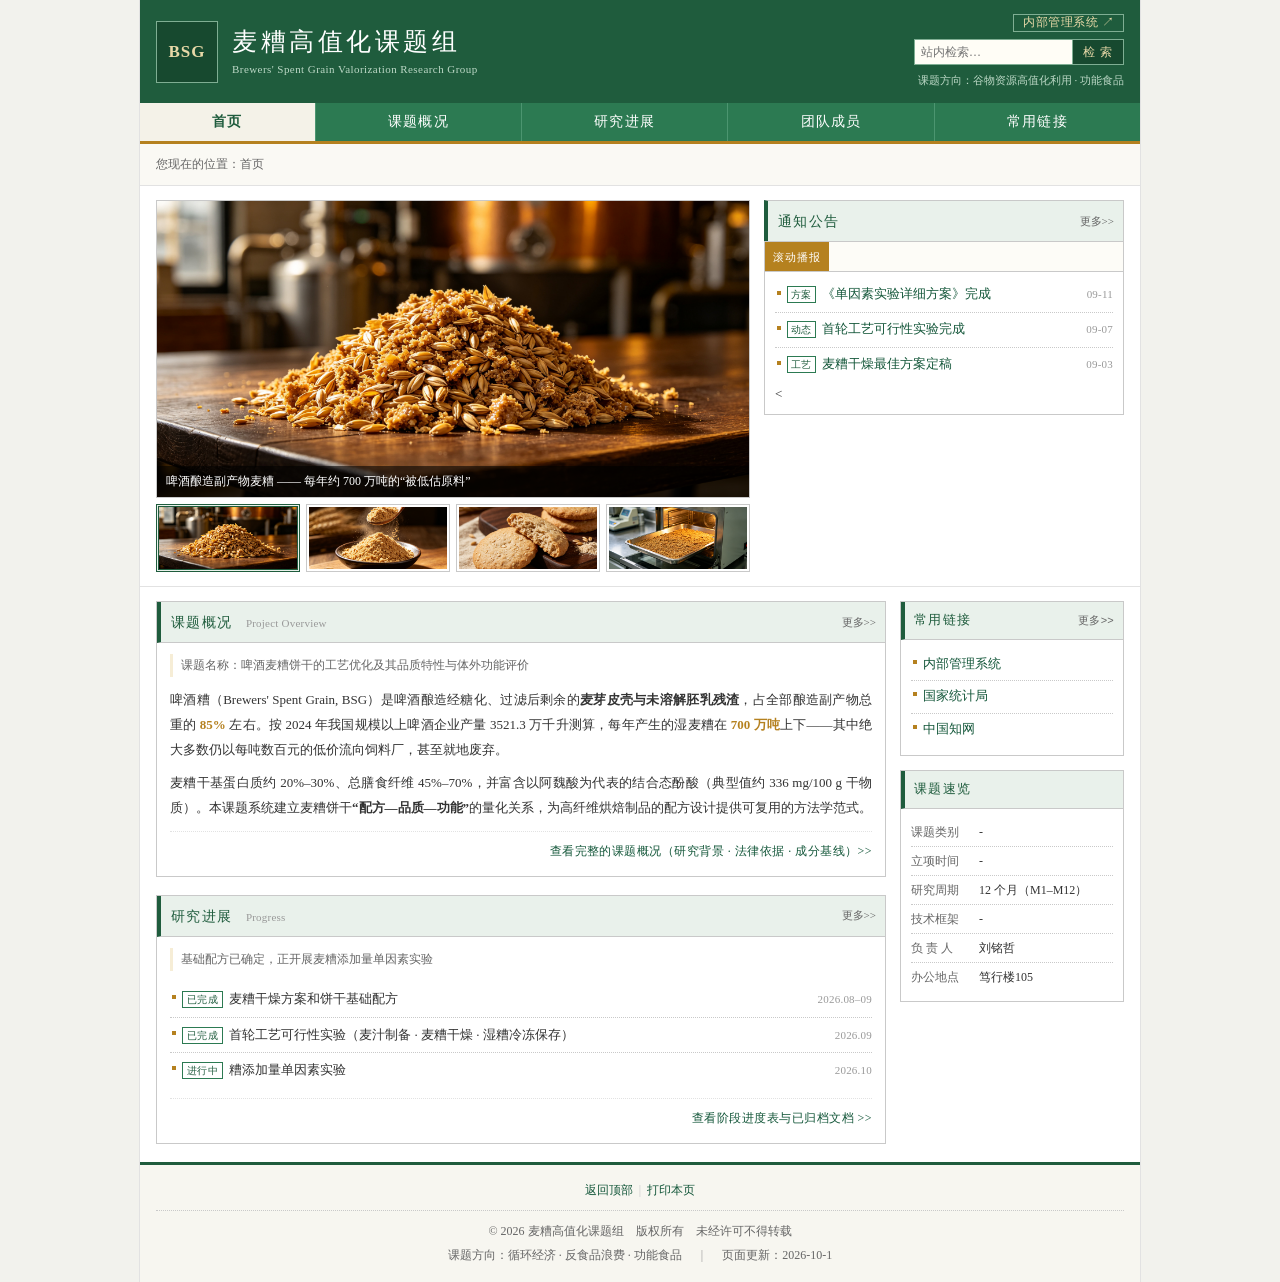
==== commit fcce2864: "Add files via upload" ====
--- a/index.html
+++ b/index.html
@@ -169,9 +169,8 @@
 
     <div class="cp">
       © 2026 麦糟高值化课题组　版权所有　未经许可不得转载<br>
-      课题方向：循环经济 · 反食品浪费 · 功能食品　<span>|</span>　页面更新：2026-09-29
+      课题方向：循环经济 · 反食品浪费 · 功能食品　<span>|</span>　页面更新：2026-10-1
       <br>
-      <span>本站数据来源于课题组文档；RSM 与 BP 相关图表由 Python 脚本生成，用于方法学演示，最终以真实实验数据为准。</span>
     </div>
   </div>
 
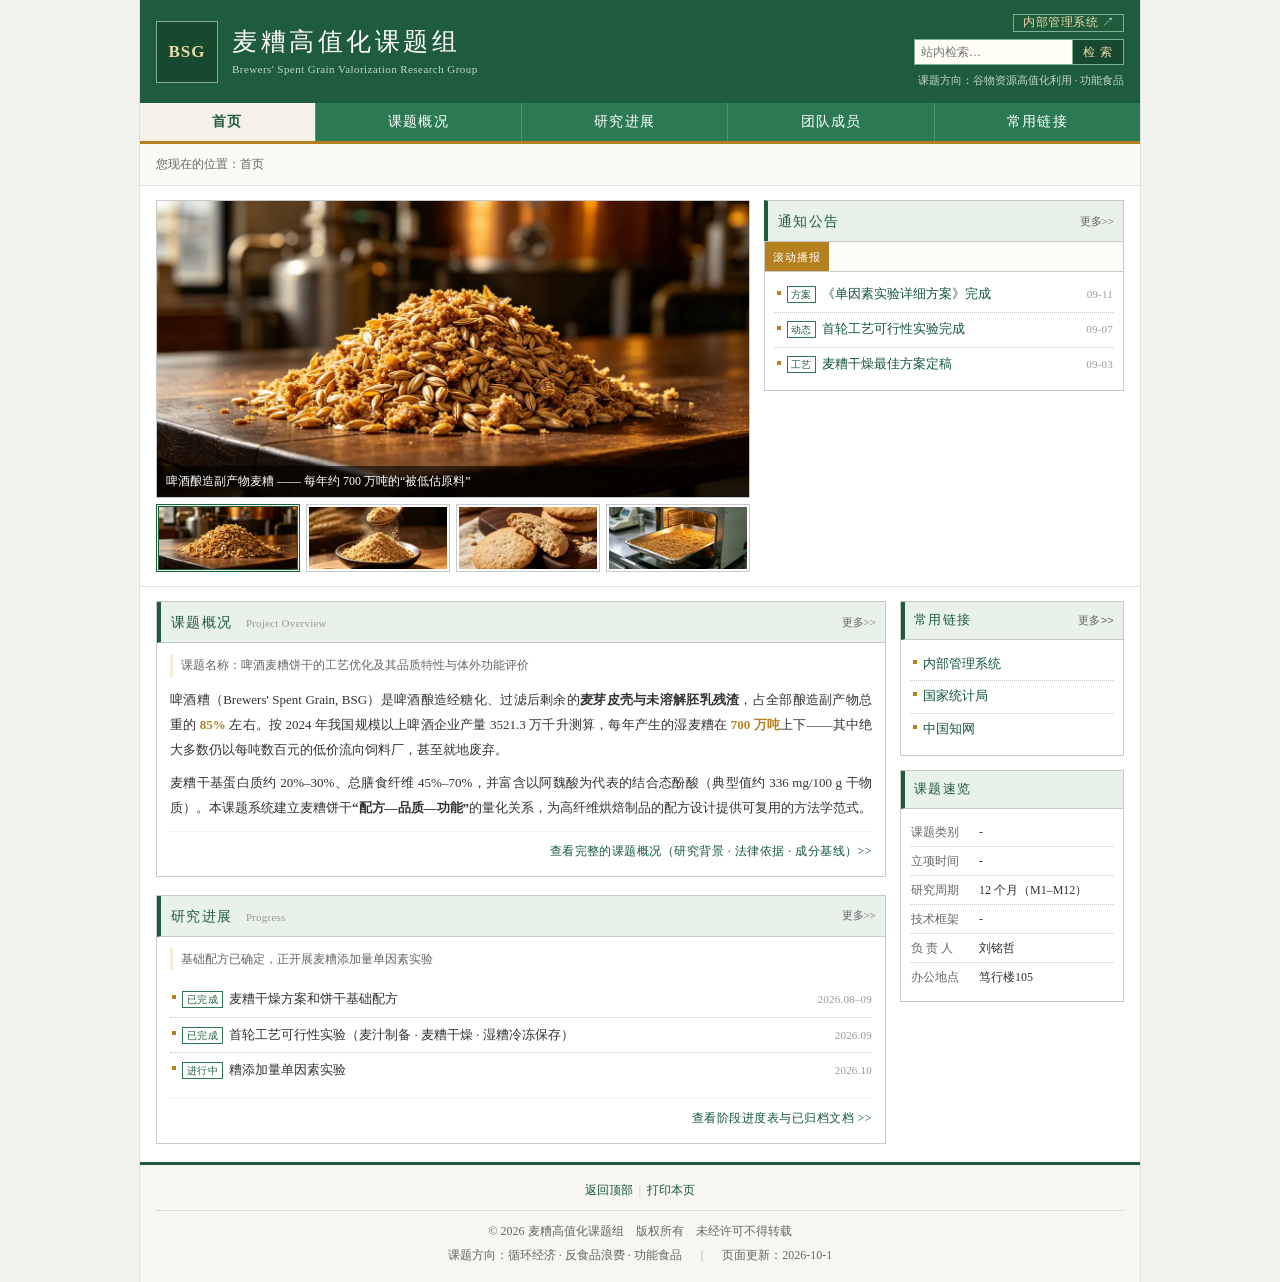
==== commit 0c91304b: "Add files via upload" ====
--- a/index.html
+++ b/index.html
@@ -5,6 +5,8 @@
 <meta name="viewport" content="width=device-width, initial-scale=1">
 <title>首页 — 麦糟高值化课题组</title>
 <meta name="description" content="麦糟高值化课题组：啤酒麦糟饼干的工艺优化及其品质特性与体外功能评价。">
+<!-- 首屏焦点图：优先加载优化后的 WebP，缩短首屏图片出现时间 -->
+<link rel="preload" as="image" href="assets/optim/hero-bsg-lg.webp" type="image/webp" fetchpriority="high">
 <link rel="stylesheet" href="style.css">
 </head>
 <body>
@@ -47,26 +49,49 @@
   <div class="hero">
     <div class="hero-l">
       <div class="figure">
-        <img id="bigPic" src="assets/hero-bsg.jpg" alt="啤酒酿造副产物麦糟原料特写" width="640" height="296" decoding="async">
+        <picture>
+          <source id="bigSource" srcset="assets/optim/hero-bsg-lg.webp" type="image/webp">
+          <img id="bigPic" src="assets/optim/hero-bsg-lg.jpg" alt="啤酒酿造副产物麦糟原料特写" width="640" height="296" decoding="async" fetchpriority="high">
+        </picture>
         <span class="cap" id="bigCap">啤酒酿造副产物麦糟 —— 每年约 700 万吨的“被低估原料”</span>
       </div>
       <div class="thumbs" id="thumbs">
-        <button type="button" class="on" data-src="assets/hero-bsg.jpg"
+        <button type="button" class="on"
+          data-webp="assets/optim/hero-bsg-lg.webp"
+          data-jpg="assets/optim/hero-bsg-lg.jpg"
           data-cap="啤酒酿造副产物麦糟 —— 每年约 700 万吨的“被低估原料”"
           data-alt="啤酒酿造副产物麦糟原料特写">
-          <img src="assets/hero-bsg.jpg" alt="麦糟原料" width="150" height="62" decoding="async"></button>
-        <button type="button" data-src="assets/bsg-flour.jpg"
+          <picture>
+            <source srcset="assets/optim/hero-bsg-sm.webp" type="image/webp">
+            <img src="assets/optim/hero-bsg-sm.jpg" alt="麦糟原料" width="150" height="62" decoding="async">
+          </picture></button>
+        <button type="button"
+          data-webp="assets/optim/bsg-flour-lg.webp"
+          data-jpg="assets/optim/bsg-flour-lg.jpg"
           data-cap="干燥、粉碎、过 80 目筛后的食品级麦糟粉 —— 核心中间产物"
           data-alt="干燥粉碎后的麦糟粉特写">
-          <img src="assets/bsg-flour.jpg" alt="麦糟粉" width="150" height="62" decoding="async"></button>
-        <button type="button" data-src="assets/bsg-cookie.jpg"
+          <picture>
+            <source srcset="assets/optim/bsg-flour-sm.webp" type="image/webp">
+            <img src="assets/optim/bsg-flour-sm.jpg" alt="麦糟粉" width="150" height="62" decoding="async">
+          </picture></button>
+        <button type="button"
+          data-webp="assets/optim/bsg-cookie-lg.webp"
+          data-jpg="assets/optim/bsg-cookie-lg.jpg"
           data-cap="目标产品：以麦糟粉替代部分面粉的粗粮饼干 —— 高纤维、高蛋白、低糖的功能性烘焙食品"
           data-alt="添加麦糟的粗粮饼干成品">
-          <img src="assets/bsg-cookie.jpg" alt="麦糟饼干" width="150" height="62" decoding="async"></button>
-        <button type="button" data-src="assets/drying-oven.jpg"
+          <picture>
+            <source srcset="assets/optim/bsg-cookie-sm.webp" type="image/webp">
+            <img src="assets/optim/bsg-cookie-sm.jpg" alt="麦糟饼干" width="150" height="62" decoding="async">
+          </picture></button>
+        <button type="button"
+          data-webp="assets/optim/drying-oven-lg.webp"
+          data-jpg="assets/optim/drying-oven-lg.jpg"
           data-cap="电热鼓风干燥箱 · 65℃ 强制对流干燥，料层 ≤1.5 cm，托盘间留风道"
           data-alt="电热鼓风干燥箱中摊铺的麦糟颗粒">
-          <img src="assets/drying-oven.jpg" alt="鼓风干燥箱" width="150" height="62" decoding="async"></button>
+          <picture>
+            <source srcset="assets/optim/drying-oven-sm.webp" type="image/webp">
+            <img src="assets/optim/drying-oven-sm.jpg" alt="鼓风干燥箱" width="150" height="62" decoding="async">
+          </picture></button>
       </div>
     </div>
 
@@ -84,7 +109,6 @@
           <li><span class="tag">方案</span><a href="progress.html">《单因素实验详细方案》完成</a><span class="d">09-11</span></li>
           <li><span class="tag">动态</span><a href="progress.html">首轮工艺可行性实验完成</a><span class="d">09-07</span></li>
           <li><span class="tag">工艺</span><a href="progress.html">麦糟干燥最佳方案定稿</a><span class="d">09-03</span></li>
-          <
         </ul>
       </div>
     </div>
--- a/style.css
+++ b/style.css
@@ -33,6 +33,8 @@
 a{color:#14573a;text-decoration:none}
 a:hover{color:var(--gold);text-decoration:underline}
 img{border:0;display:block}
+/* <picture> 作为块级容器，避免行内元素在图片下方多出一行空隙 */
+picture{display:block}
 table{border-collapse:collapse}
 ol,ul{list-style:none}
 mark.hit{background:#ffe9a8;color:inherit;padding:0 1px}
